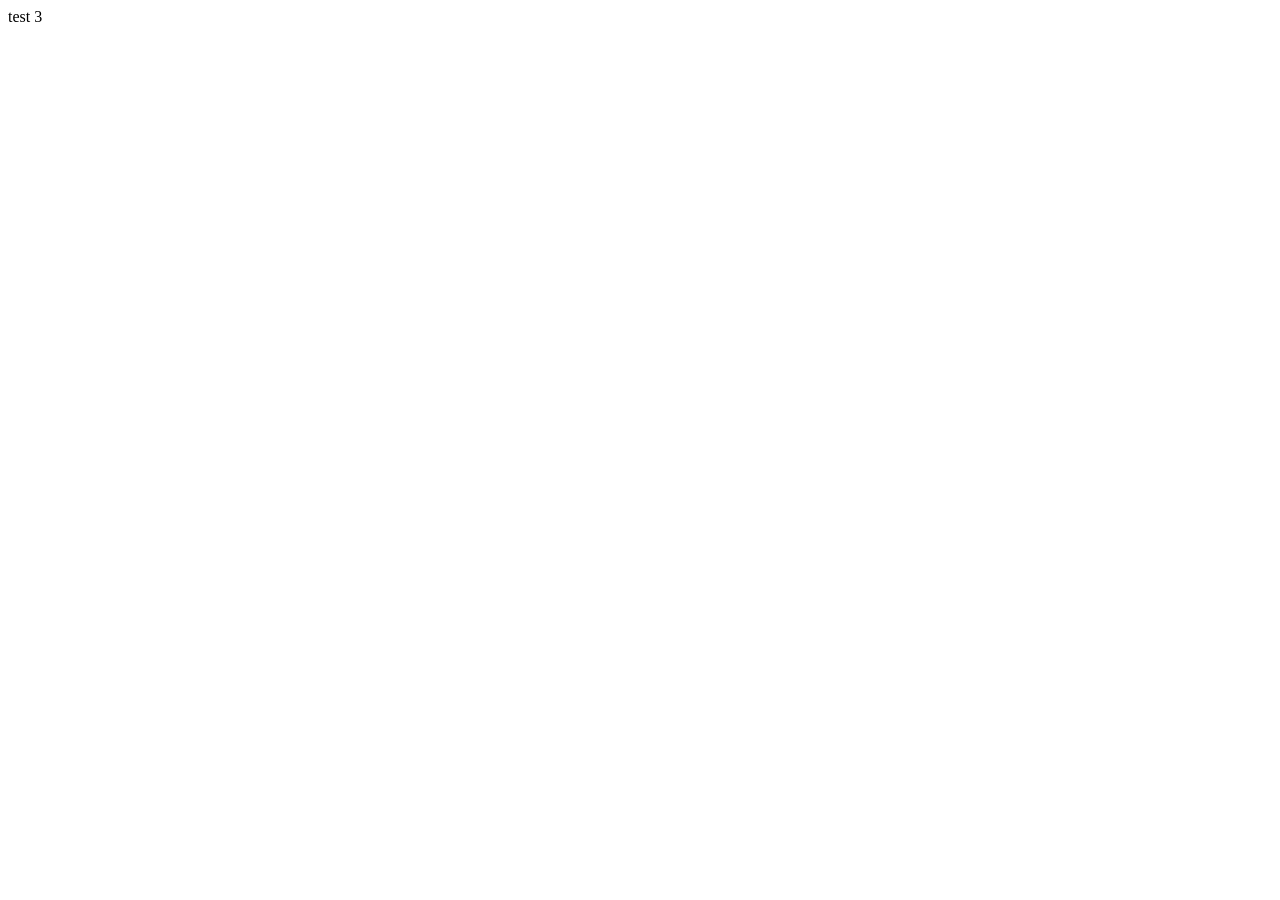
==== index.html @ b1d802de "3 added" ====
<!DOCTYPE html>
<html lang="en">
<head>
    <meta charset="UTF-8">
    <meta name="viewport" content="width=1000, initial-scale=1.0">
    <title>Document</title>
</head>
<body>
    test 3
</body>
</html>
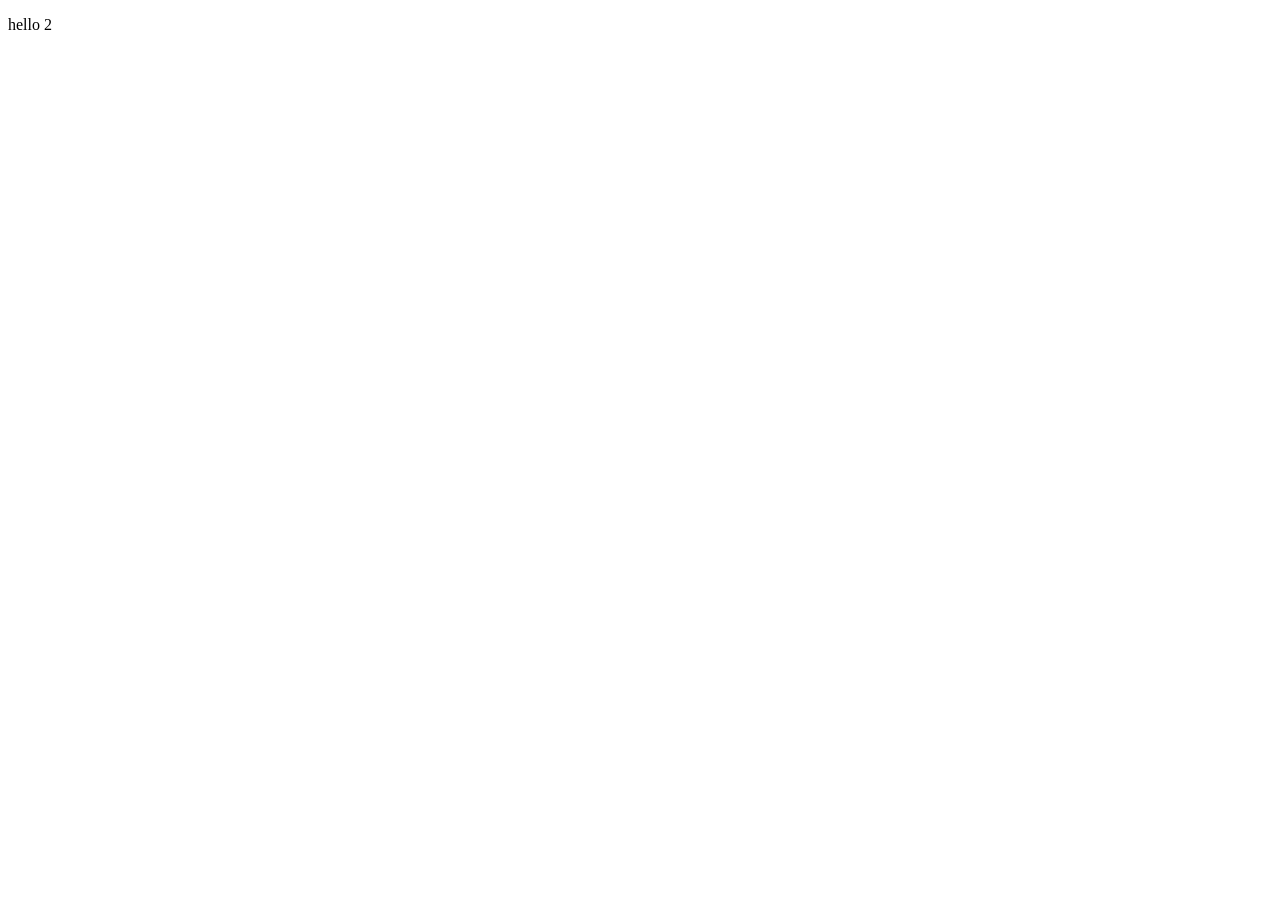
==== commit 54f0bf32: "foto added" ====
--- a/index.html
+++ b/index.html
@@ -4,8 +4,9 @@
     <meta charset="UTF-8">
     <meta name="viewport" content="width=1000, initial-scale=1.0">
     <title>Document</title>
+    <link rel="stylesheet" href="./style.css">
 </head>
 <body>
-    test 3
+    <p id="paragraph"> hello 2 </p>
 </body>
 </html>
--- a/style.css
+++ b/style.css
@@ -0,0 +1,4 @@
+#p{
+    color: aqua;
+    background-color: aquamarine;
+}
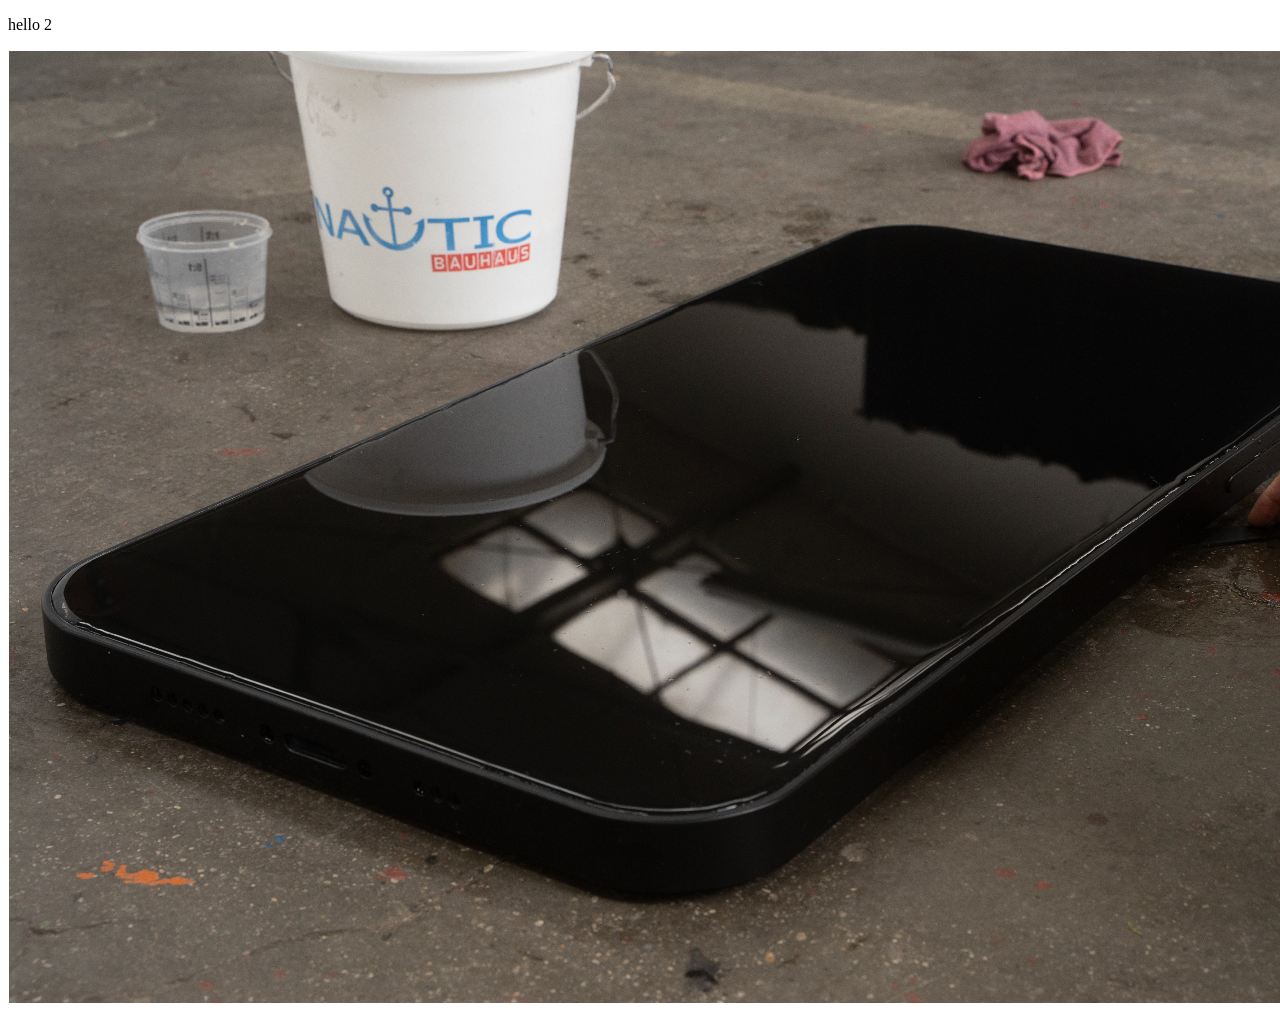
==== commit 8d201758: "d" ====
--- a/index.html
+++ b/index.html
@@ -8,5 +8,6 @@
 </head>
 <body>
     <p id="paragraph"> hello 2 </p>
+    <img src="foto.png" alt="">
 </body>
 </html>
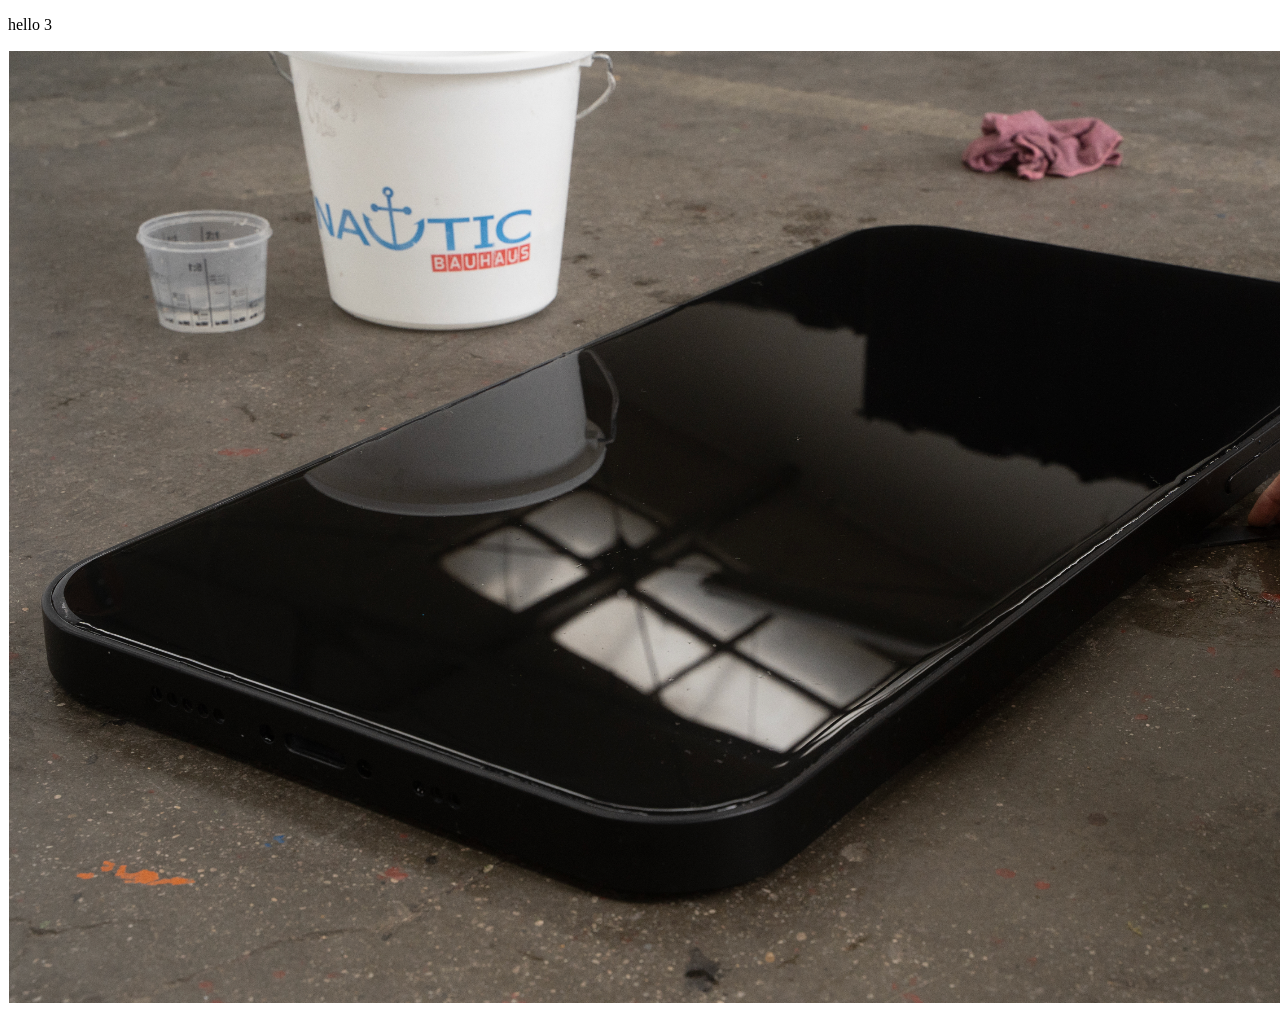
==== commit bce3ec60: "g" ====
--- a/index.html
+++ b/index.html
@@ -7,7 +7,7 @@
     <link rel="stylesheet" href="./style.css">
 </head>
 <body>
-    <p id="paragraph"> hello 2 </p>
+    <p id="paragraph"> hello 3 </p>
     <img src="foto.png" alt="">
 </body>
 </html>
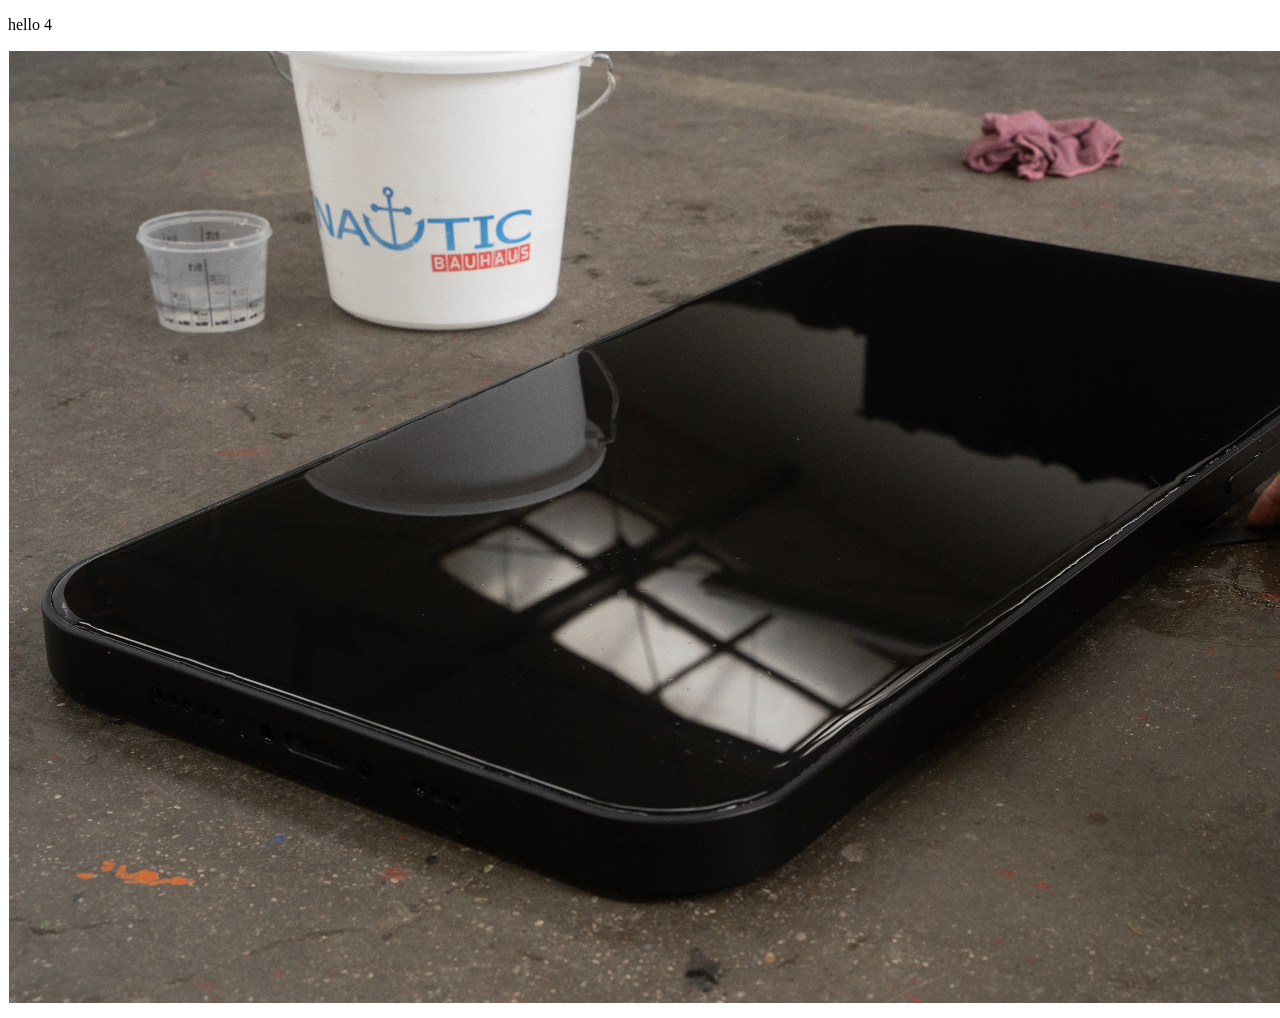
==== commit 5233e919: "4" ====
--- a/index.html
+++ b/index.html
@@ -4,10 +4,10 @@
     <meta charset="UTF-8">
     <meta name="viewport" content="width=1000, initial-scale=1.0">
     <title>Document</title>
-    <link rel="stylesheet" href="./style.css">
+    <link rel="stylesheet" href="style.css">
 </head>
 <body>
-    <p id="paragraph"> hello 3 </p>
+    <p id="paragraph"> hello 4 </p>
     <img src="foto.png" alt="">
 </body>
 </html>
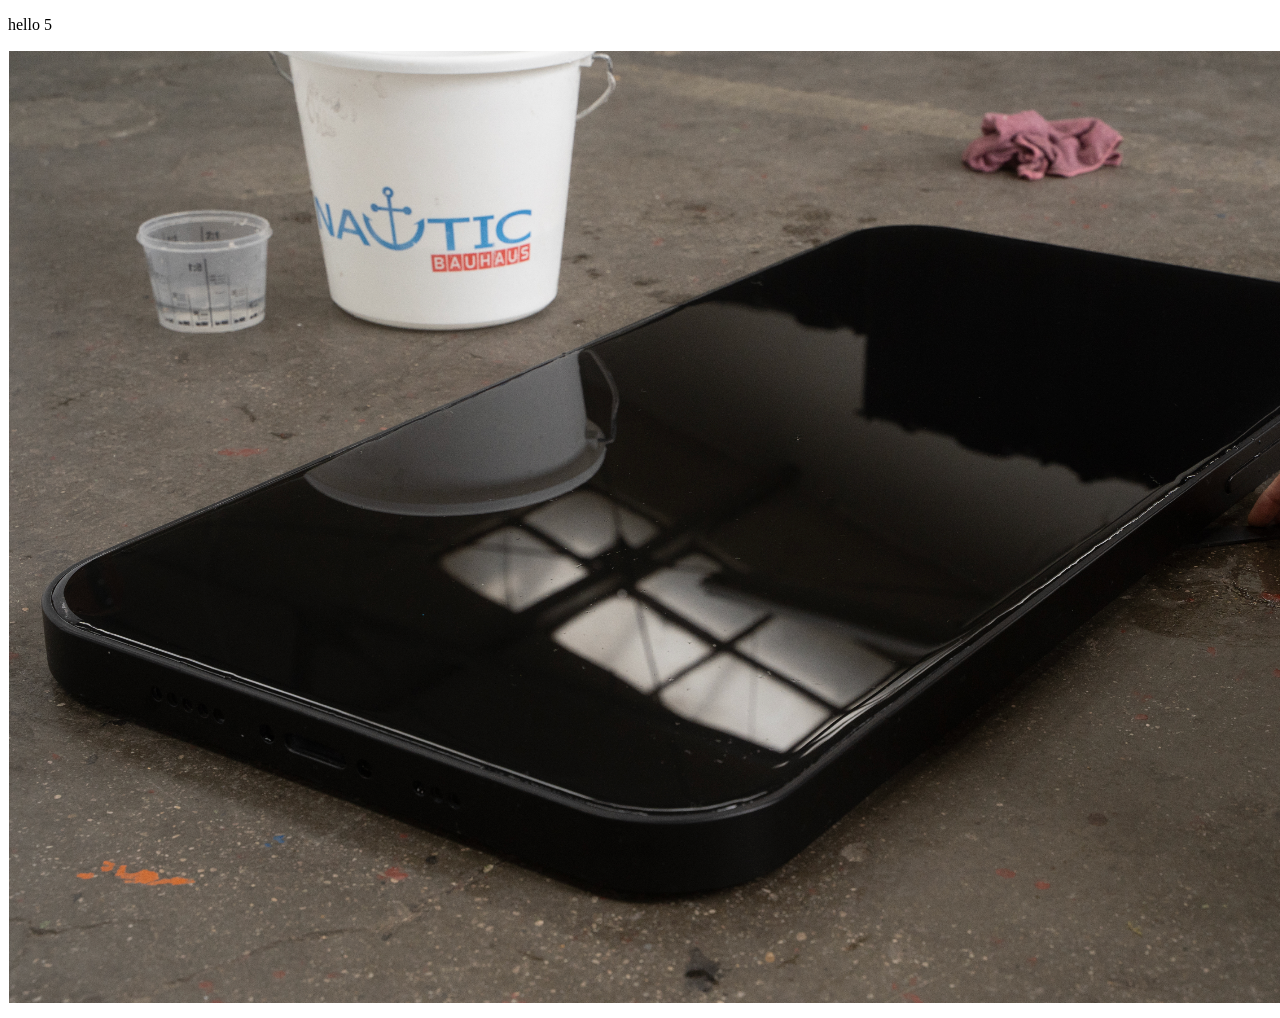
==== commit e6fa3b15: "5" ====
--- a/index.html
+++ b/index.html
@@ -7,7 +7,7 @@
     <link rel="stylesheet" href="style.css">
 </head>
 <body>
-    <p id="paragraph"> hello 4 </p>
+    <p id="paragraph"> hello 5 </p>
     <img src="foto.png" alt="">
 </body>
 </html>
--- a/style.css
+++ b/style.css
@@ -1,4 +1,4 @@
-#p{
+#p {
     color: aqua;
     background-color: aquamarine;
 }
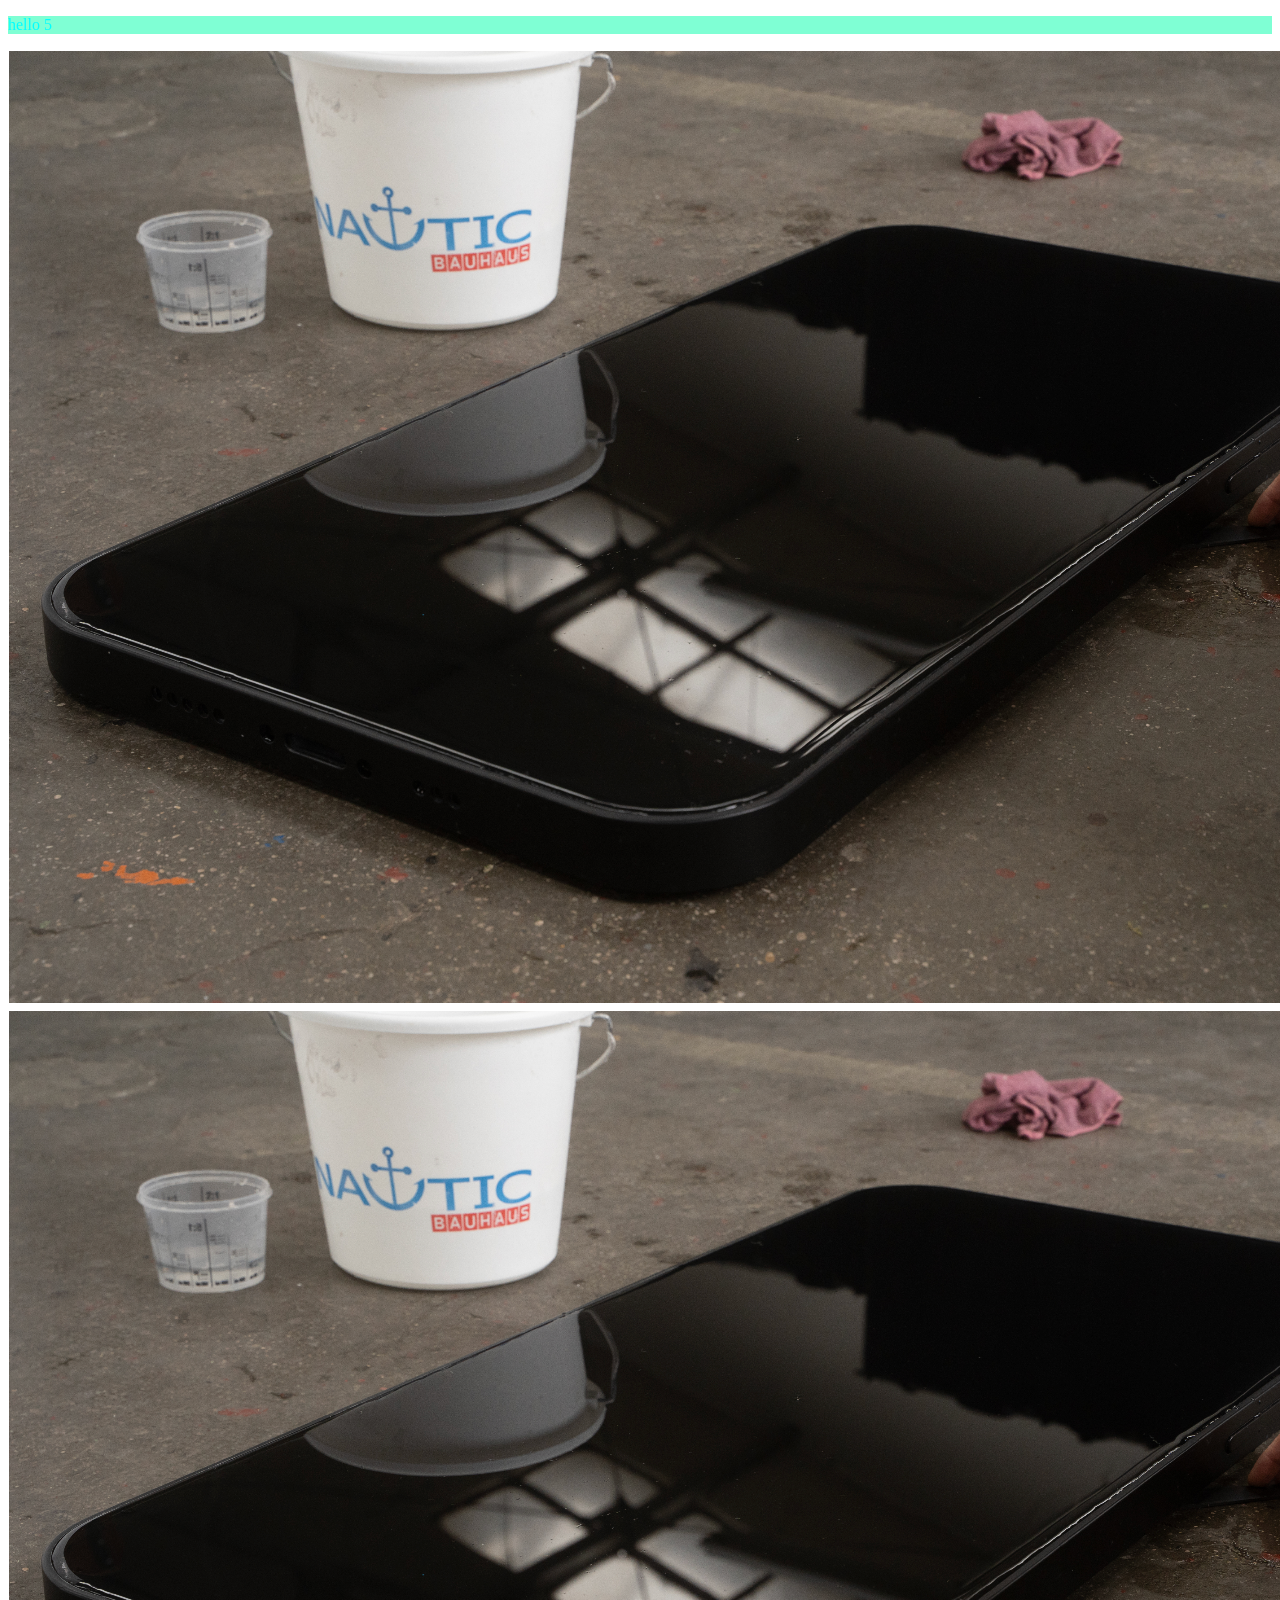
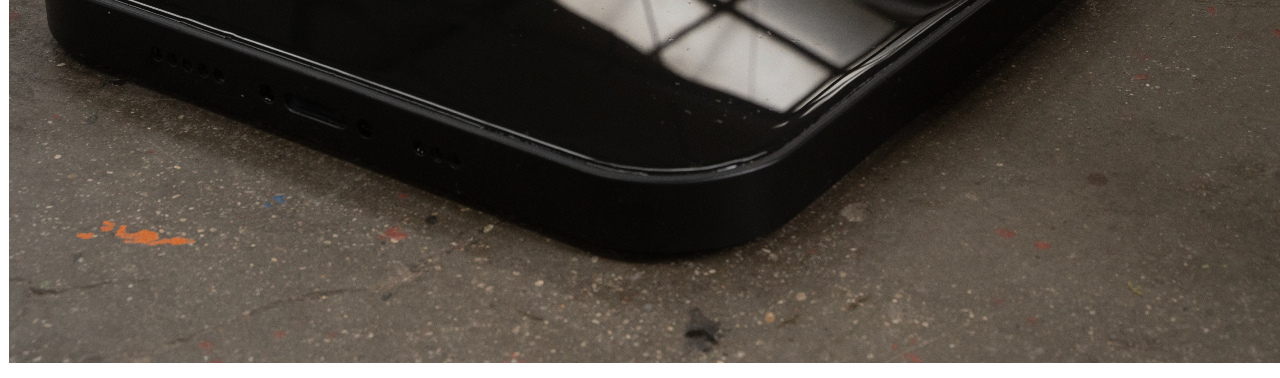
==== commit 518f8a7b: "css" ====
--- a/index.html
+++ b/index.html
@@ -9,5 +9,6 @@
 <body>
     <p id="paragraph"> hello 5 </p>
     <img src="foto.png" alt="">
+    <img src="./fotos/foto.png" alt="Beschreibung des Bildes">
 </body>
 </html>
--- a/style.css
+++ b/style.css
@@ -1,4 +1,4 @@
-#p {
+#paragraph {
     color: aqua;
     background-color: aquamarine;
 }
